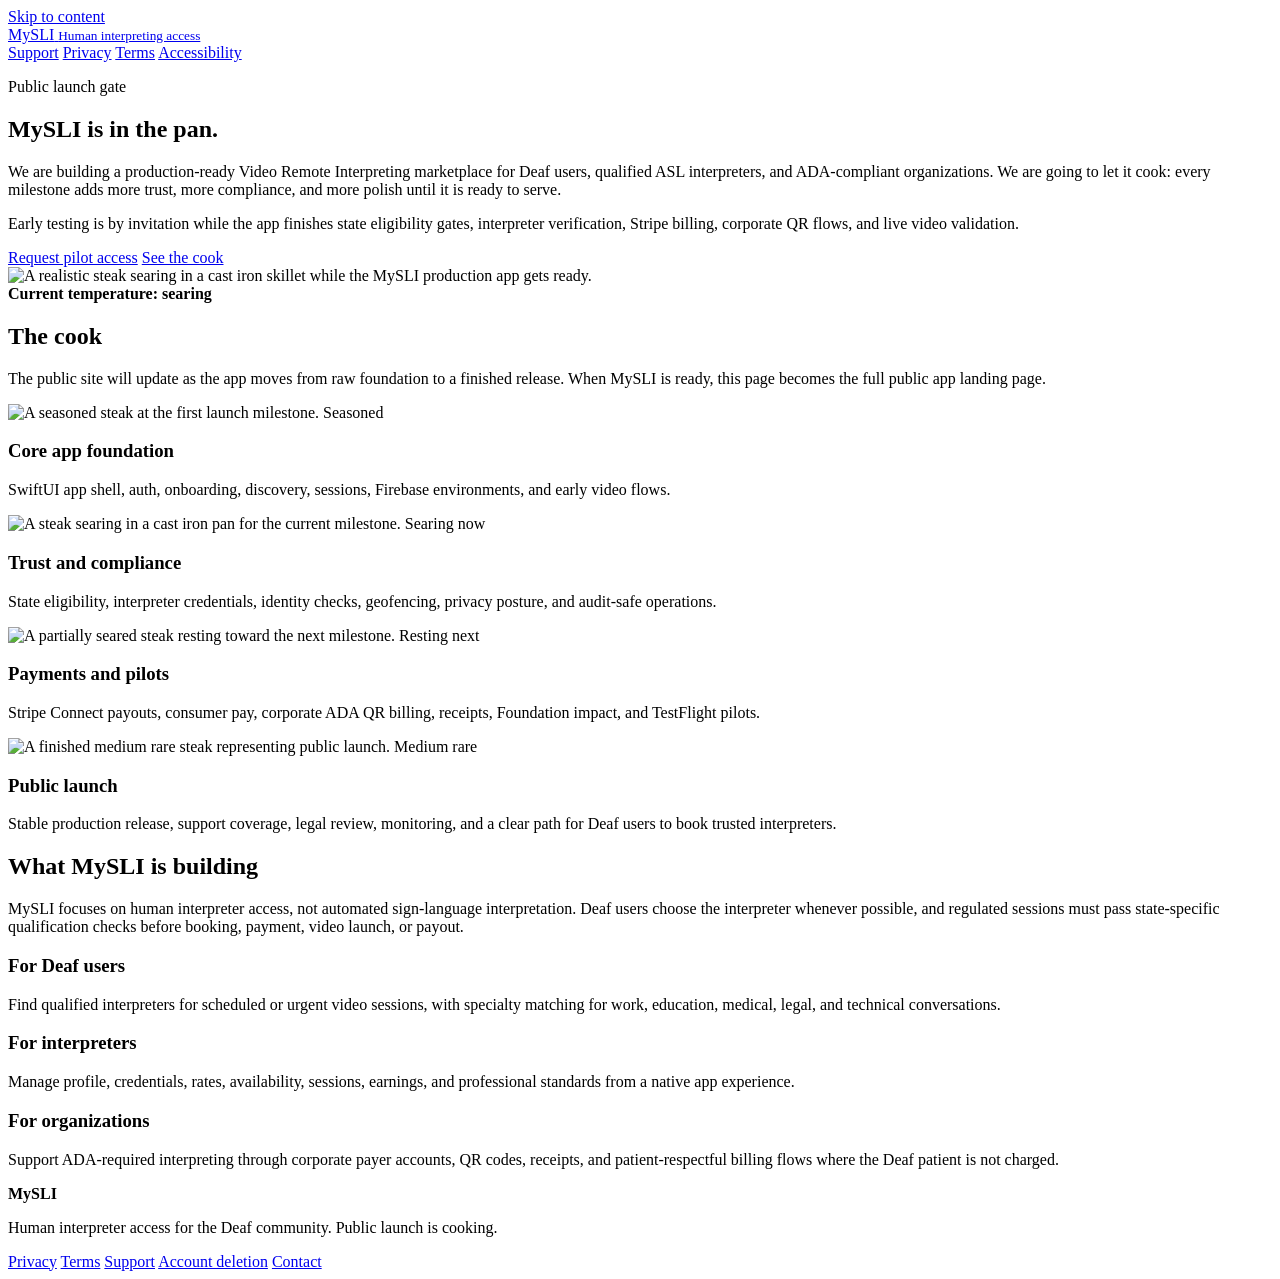
==== public/index.html @ e03c1382 "Use generated steak photos for launch cook" ====
<!doctype html>
<html lang="en">
  <head>
    <meta charset="utf-8">
    <meta name="viewport" content="width=device-width, initial-scale=1">
    <title>MySLI | Let it cook</title>
    <meta name="description" content="MySLI is a human sign language interpreting app for Deaf users, interpreters, and ADA-focused organizations. Public launch is cooking.">
    <meta property="og:title" content="MySLI | Let it cook">
    <meta property="og:description" content="The MySLI production app is cooking toward public launch. Follow the milestones as we prepare human interpreter access, corporate ADA billing, and foundation impact.">
    <meta property="og:image" content="https://mysli.network/assets/steak-stage-searing.jpg">
    <meta property="og:url" content="https://mysli.network/">
    <link rel="icon" href="/favicon.ico" sizes="any">
    <link rel="stylesheet" href="/styles.css">
  </head>
  <body>
    <a class="skip-link" href="#main">Skip to content</a>
    <header class="site-header">
      <a class="brand" href="/" aria-label="MySLI home">
        <span>MySLI</span>
        <small>Human interpreting access</small>
      </a>
      <nav class="site-nav" aria-label="Primary navigation">
        <a href="/support/">Support</a>
        <a href="/privacy/">Privacy</a>
        <a href="/terms/">Terms</a>
        <a href="/accessibility/">Accessibility</a>
      </nav>
    </header>

    <main id="main">
      <section class="hero" aria-labelledby="hero-title">
        <div>
          <p class="eyebrow">Public launch gate</p>
          <h1 id="hero-title">MySLI is in the pan.</h1>
          <p class="hero-copy">
            We are building a production-ready Video Remote Interpreting marketplace for Deaf users, qualified ASL interpreters, and ADA-compliant organizations. We are going to let it cook: every milestone adds more trust, more compliance, and more polish until it is ready to serve.
          </p>
          <p class="hero-copy">
            Early testing is by invitation while the app finishes state eligibility gates, interpreter verification, Stripe billing, corporate QR flows, and live video validation.
          </p>
          <div class="hero-actions" aria-label="Launch actions">
            <a class="button" href="mailto:support@mysli.network?subject=MySLI%20pilot%20interest">Request pilot access</a>
            <a class="button secondary" href="#cook">See the cook</a>
          </div>
        </div>
        <div class="hero-media" aria-label="MySLI launch progress visual">
          <div class="hero-image">
            <img src="/assets/steak-stage-searing.jpg" alt="A realistic steak searing in a cast iron skillet while the MySLI production app gets ready.">
          </div>
          <div class="temperature" aria-labelledby="temperature-title">
            <strong id="temperature-title">Current temperature: searing</strong>
            <div class="meter" aria-label="Launch progress, 42 percent ready">
              <span></span>
            </div>
          </div>
        </div>
      </section>

      <section class="milestones" id="cook" aria-labelledby="cook-title">
        <div class="section-inner">
          <h2 class="section-title" id="cook-title">The cook</h2>
          <p class="section-copy">
            The public site will update as the app moves from raw foundation to a finished release. When MySLI is ready, this page becomes the full public app landing page.
          </p>
          <div class="milestone-grid">
            <article class="card">
              <img class="card-photo" src="/assets/steak-stage-seasoned.jpg" alt="A seasoned steak at the first launch milestone.">
              <span class="status done">Seasoned</span>
              <h3>Core app foundation</h3>
              <p>SwiftUI app shell, auth, onboarding, discovery, sessions, Firebase environments, and early video flows.</p>
            </article>
            <article class="card">
              <img class="card-photo" src="/assets/steak-stage-searing.jpg" alt="A steak searing in a cast iron pan for the current milestone.">
              <span class="status now">Searing now</span>
              <h3>Trust and compliance</h3>
              <p>State eligibility, interpreter credentials, identity checks, geofencing, privacy posture, and audit-safe operations.</p>
            </article>
            <article class="card">
              <img class="card-photo" src="/assets/steak-stage-resting.jpg" alt="A partially seared steak resting toward the next milestone.">
              <span class="status next">Resting next</span>
              <h3>Payments and pilots</h3>
              <p>Stripe Connect payouts, consumer pay, corporate ADA QR billing, receipts, Foundation impact, and TestFlight pilots.</p>
            </article>
            <article class="card">
              <img class="card-photo" src="/assets/steak-stage-medium-rare.jpg" alt="A finished medium rare steak representing public launch.">
              <span class="status next">Medium rare</span>
              <h3>Public launch</h3>
              <p>Stable production release, support coverage, legal review, monitoring, and a clear path for Deaf users to book trusted interpreters.</p>
            </article>
          </div>
        </div>
      </section>

      <section class="info-band" aria-labelledby="what-title">
        <div class="section-inner">
          <h2 class="section-title" id="what-title">What MySLI is building</h2>
          <p class="section-copy">
            MySLI focuses on human interpreter access, not automated sign-language interpretation. Deaf users choose the interpreter whenever possible, and regulated sessions must pass state-specific qualification checks before booking, payment, video launch, or payout.
          </p>
          <div class="info-grid">
            <article class="card">
              <h3>For Deaf users</h3>
              <p>Find qualified interpreters for scheduled or urgent video sessions, with specialty matching for work, education, medical, legal, and technical conversations.</p>
            </article>
            <article class="card">
              <h3>For interpreters</h3>
              <p>Manage profile, credentials, rates, availability, sessions, earnings, and professional standards from a native app experience.</p>
            </article>
            <article class="card">
              <h3>For organizations</h3>
              <p>Support ADA-required interpreting through corporate payer accounts, QR codes, receipts, and patient-respectful billing flows where the Deaf patient is not charged.</p>
            </article>
          </div>
        </div>
      </section>
    </main>

    <footer class="site-footer">
      <div class="footer-grid">
        <div>
          <strong>MySLI</strong>
          <p>Human interpreter access for the Deaf community. Public launch is cooking.</p>
        </div>
        <nav class="footer-links" aria-label="Footer navigation">
          <a href="/privacy/">Privacy</a>
          <a href="/terms/">Terms</a>
          <a href="/support/">Support</a>
          <a href="/account-deletion/">Account deletion</a>
          <a href="/contact/">Contact</a>
        </nav>
      </div>
    </footer>
  </body>
</html>
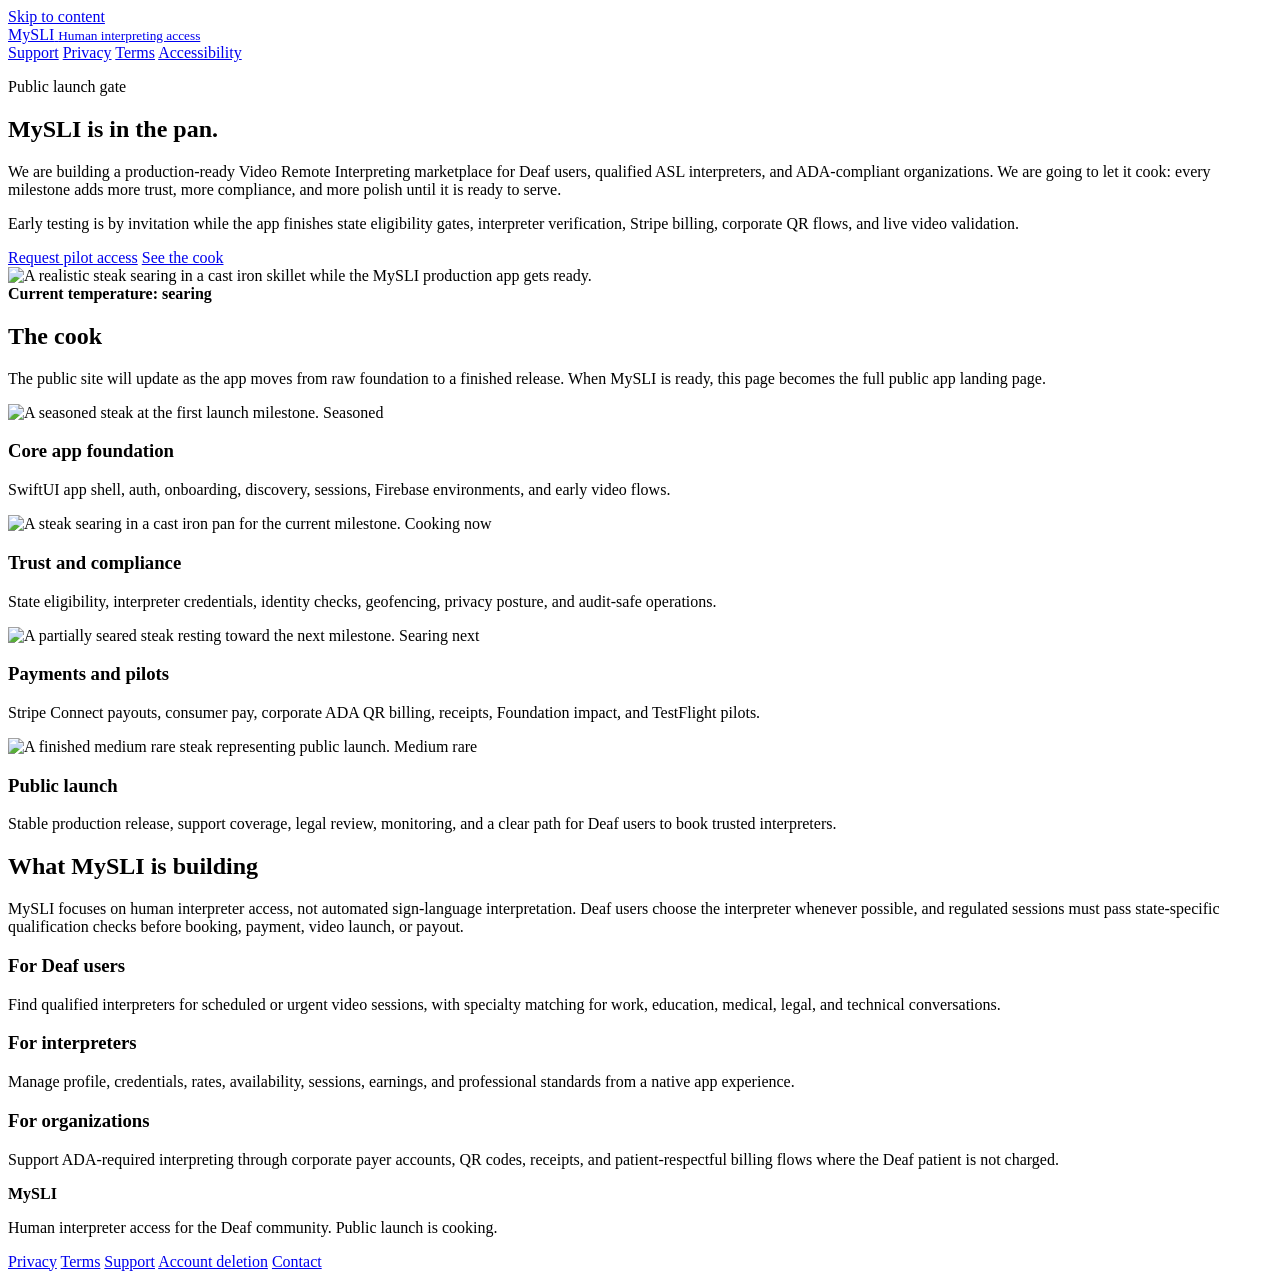
==== commit 163e32fc: "Update launch cook stage labels" ====
--- a/public/index.html
+++ b/public/index.html
@@ -71,13 +71,13 @@
             </article>
             <article class="card">
               <img class="card-photo" src="/assets/steak-stage-searing.jpg" alt="A steak searing in a cast iron pan for the current milestone.">
-              <span class="status now">Searing now</span>
+              <span class="status now">Cooking now</span>
               <h3>Trust and compliance</h3>
               <p>State eligibility, interpreter credentials, identity checks, geofencing, privacy posture, and audit-safe operations.</p>
             </article>
             <article class="card">
               <img class="card-photo" src="/assets/steak-stage-resting.jpg" alt="A partially seared steak resting toward the next milestone.">
-              <span class="status next">Resting next</span>
+              <span class="status next">Searing next</span>
               <h3>Payments and pilots</h3>
               <p>Stripe Connect payouts, consumer pay, corporate ADA QR billing, receipts, Foundation impact, and TestFlight pilots.</p>
             </article>
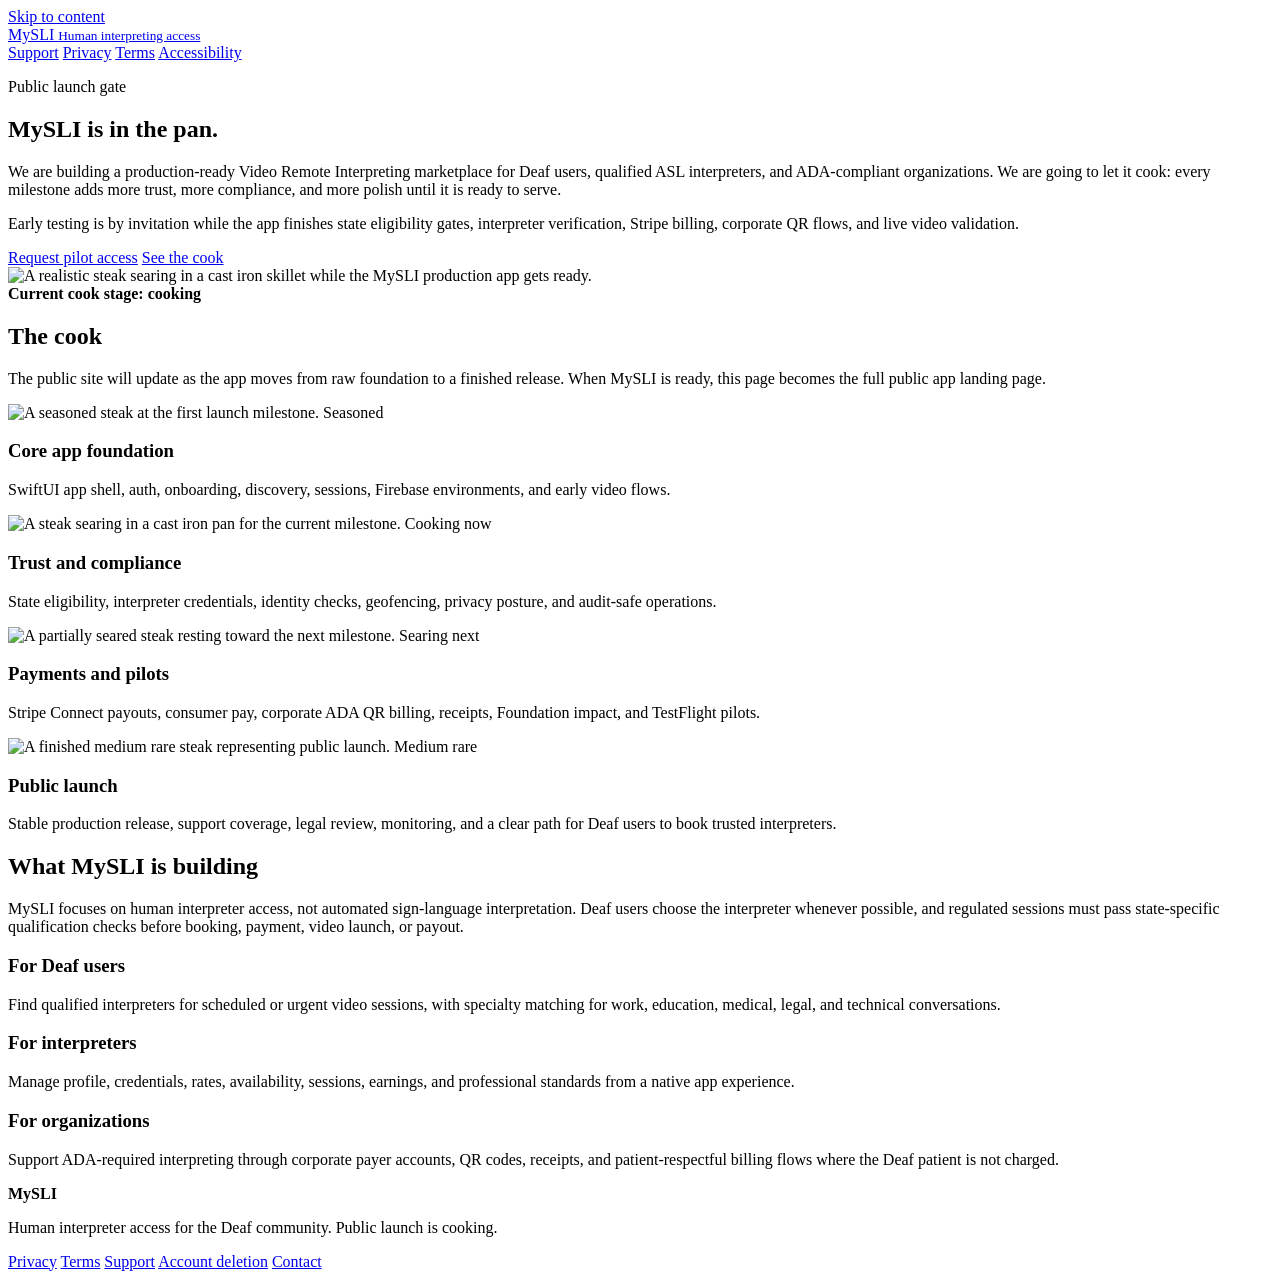
==== commit dde32137: "Rename launch cook progress label" ====
--- a/public/index.html
+++ b/public/index.html
@@ -47,9 +47,9 @@
           <div class="hero-image">
             <img src="/assets/steak-stage-searing.jpg" alt="A realistic steak searing in a cast iron skillet while the MySLI production app gets ready.">
           </div>
-          <div class="temperature" aria-labelledby="temperature-title">
-            <strong id="temperature-title">Current temperature: searing</strong>
-            <div class="meter" aria-label="Launch progress, 42 percent ready">
+          <div class="cook-progress" aria-labelledby="cook-progress-title">
+            <strong id="cook-progress-title">Current cook stage: cooking</strong>
+            <div class="meter" aria-label="Launch cook progress, 42 percent ready">
               <span></span>
             </div>
           </div>
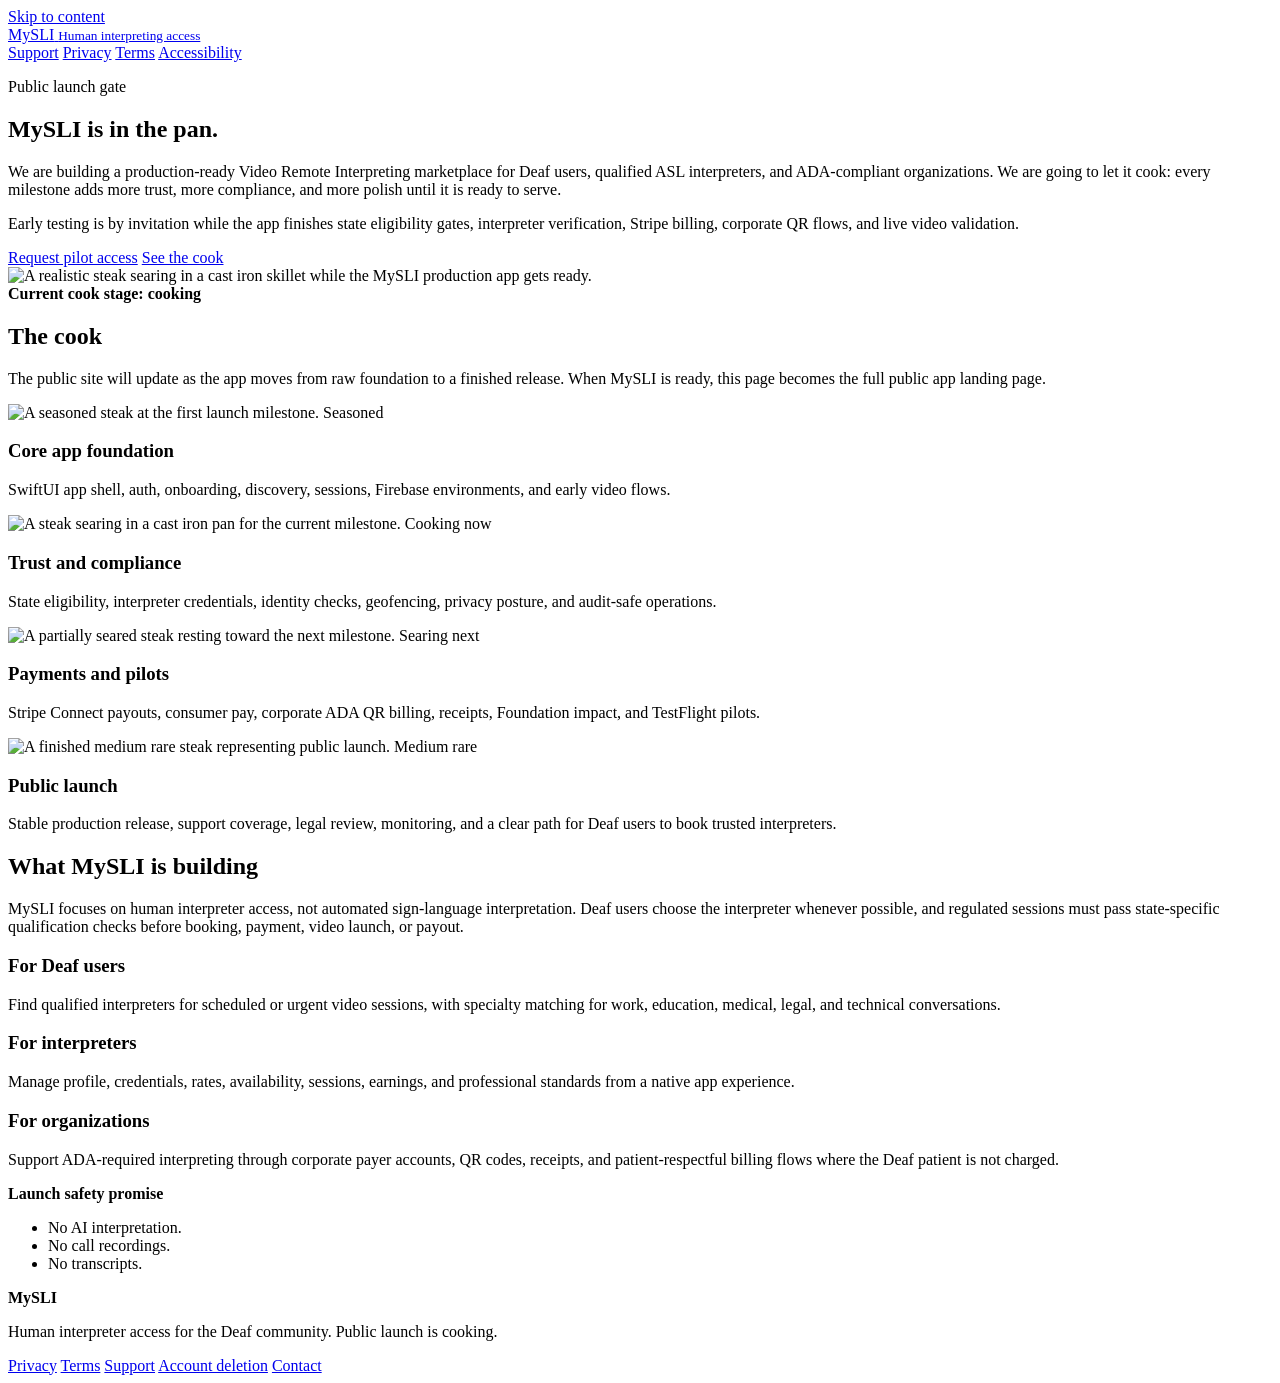
==== commit d03eb078: "Restore launch safety messaging" ====
--- a/public/index.html
+++ b/public/index.html
@@ -111,6 +111,14 @@
               <p>Support ADA-required interpreting through corporate payer accounts, QR codes, receipts, and patient-respectful billing flows where the Deaf patient is not charged.</p>
             </article>
           </div>
+          <div class="safety-promise" aria-label="Launch safety promise">
+            <strong>Launch safety promise</strong>
+            <ul>
+              <li>No AI interpretation.</li>
+              <li>No call recordings.</li>
+              <li>No transcripts.</li>
+            </ul>
+          </div>
         </div>
       </section>
     </main>
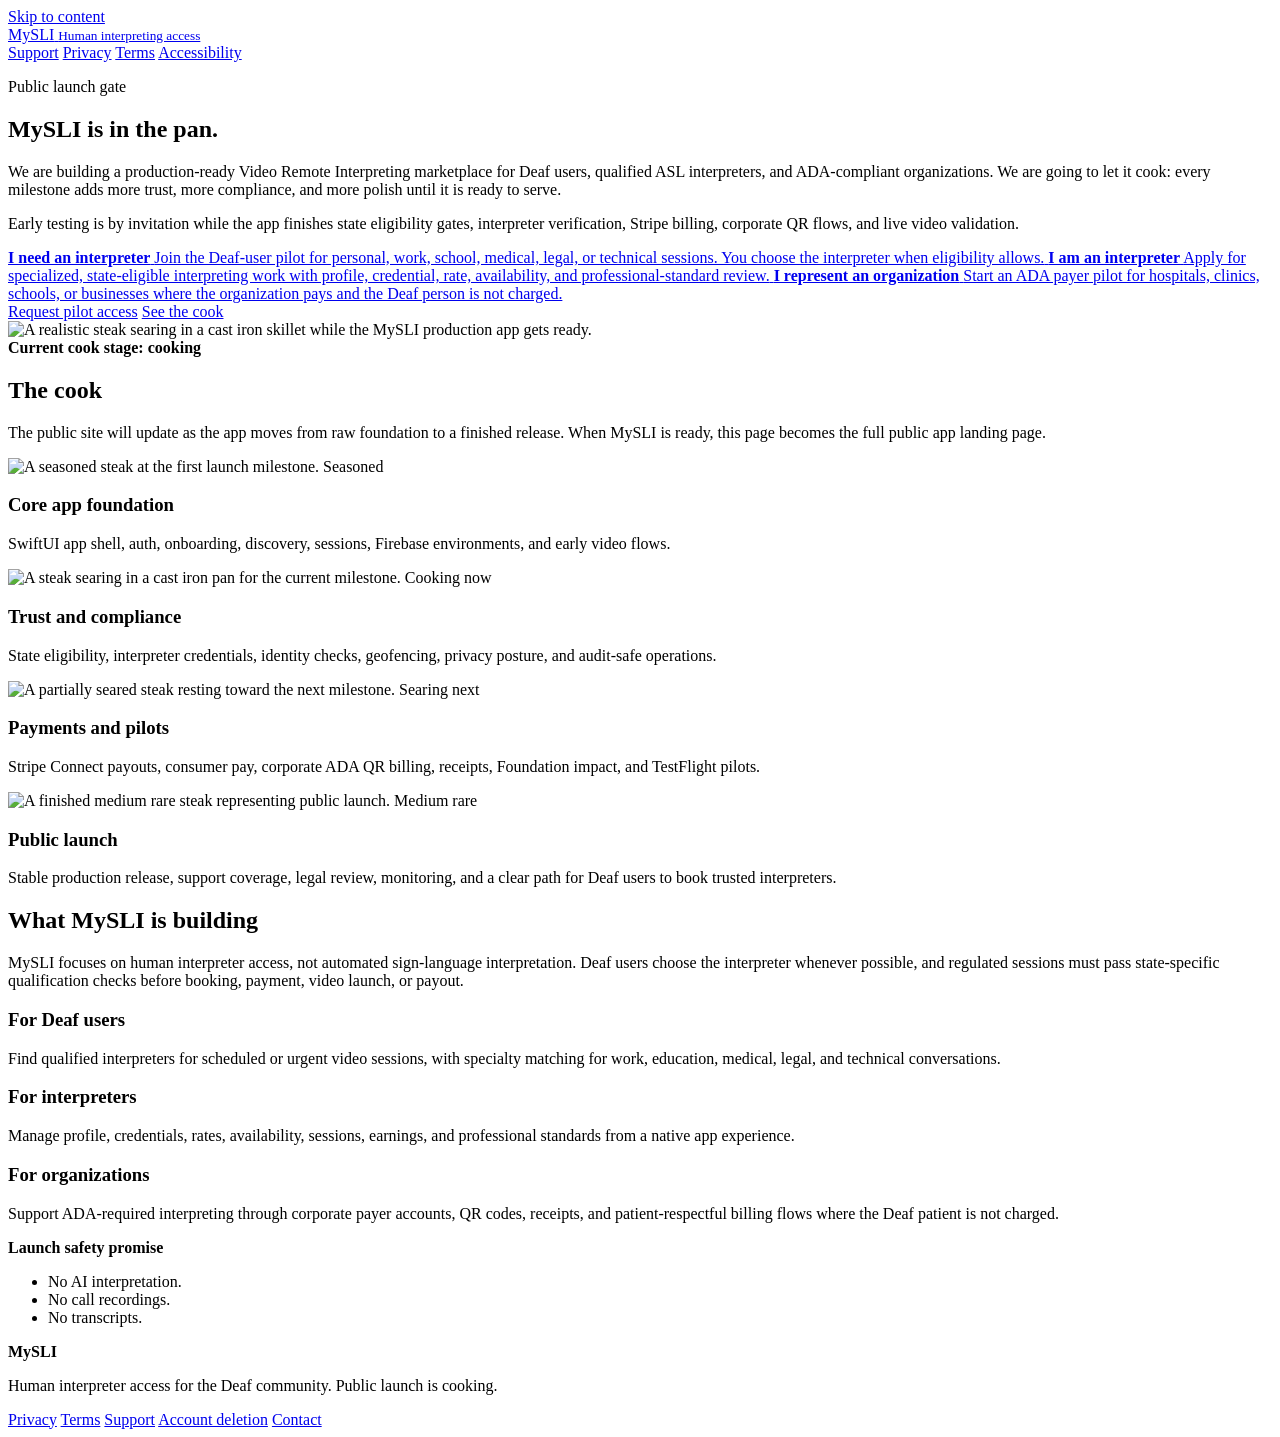
==== commit 46737ba5: "Add role based early access CTAs" ====
--- a/public/index.html
+++ b/public/index.html
@@ -38,6 +38,20 @@
           <p class="hero-copy">
             Early testing is by invitation while the app finishes state eligibility gates, interpreter verification, Stripe billing, corporate QR flows, and live video validation.
           </p>
+          <div class="role-cta-grid" aria-label="Early access paths">
+            <a class="role-cta" href="mailto:support@mysli.network?subject=I%20need%20a%20MySLI%20interpreter&body=Role%3A%20Deaf%20user%0AState%3A%20%0ASession%20need%3A%20%0APreferred%20timing%3A%20">
+              <strong>I need an interpreter</strong>
+              <span>Join the Deaf-user pilot for personal, work, school, medical, legal, or technical sessions. You choose the interpreter when eligibility allows.</span>
+            </a>
+            <a class="role-cta" href="mailto:credentials@mysli.network?subject=Interpreter%20pilot%20application&body=Role%3A%20Interpreter%0AState%20licenses%2Fregistrations%3A%20%0ASpecialties%3A%20%0ARID%20certification%20status%3A%20">
+              <strong>I am an interpreter</strong>
+              <span>Apply for specialized, state-eligible interpreting work with profile, credential, rate, availability, and professional-standard review.</span>
+            </a>
+            <a class="role-cta" href="mailto:support@mysli.network?subject=Corporate%20ADA%20pilot%20interest&body=Organization%3A%20%0AState%28s%29%3A%20%0ADepartments%2Flocations%3A%20%0AExpected%20monthly%20sessions%3A%20">
+              <strong>I represent an organization</strong>
+              <span>Start an ADA payer pilot for hospitals, clinics, schools, or businesses where the organization pays and the Deaf person is not charged.</span>
+            </a>
+          </div>
           <div class="hero-actions" aria-label="Launch actions">
             <a class="button" href="mailto:support@mysli.network?subject=MySLI%20pilot%20interest">Request pilot access</a>
             <a class="button secondary" href="#cook">See the cook</a>
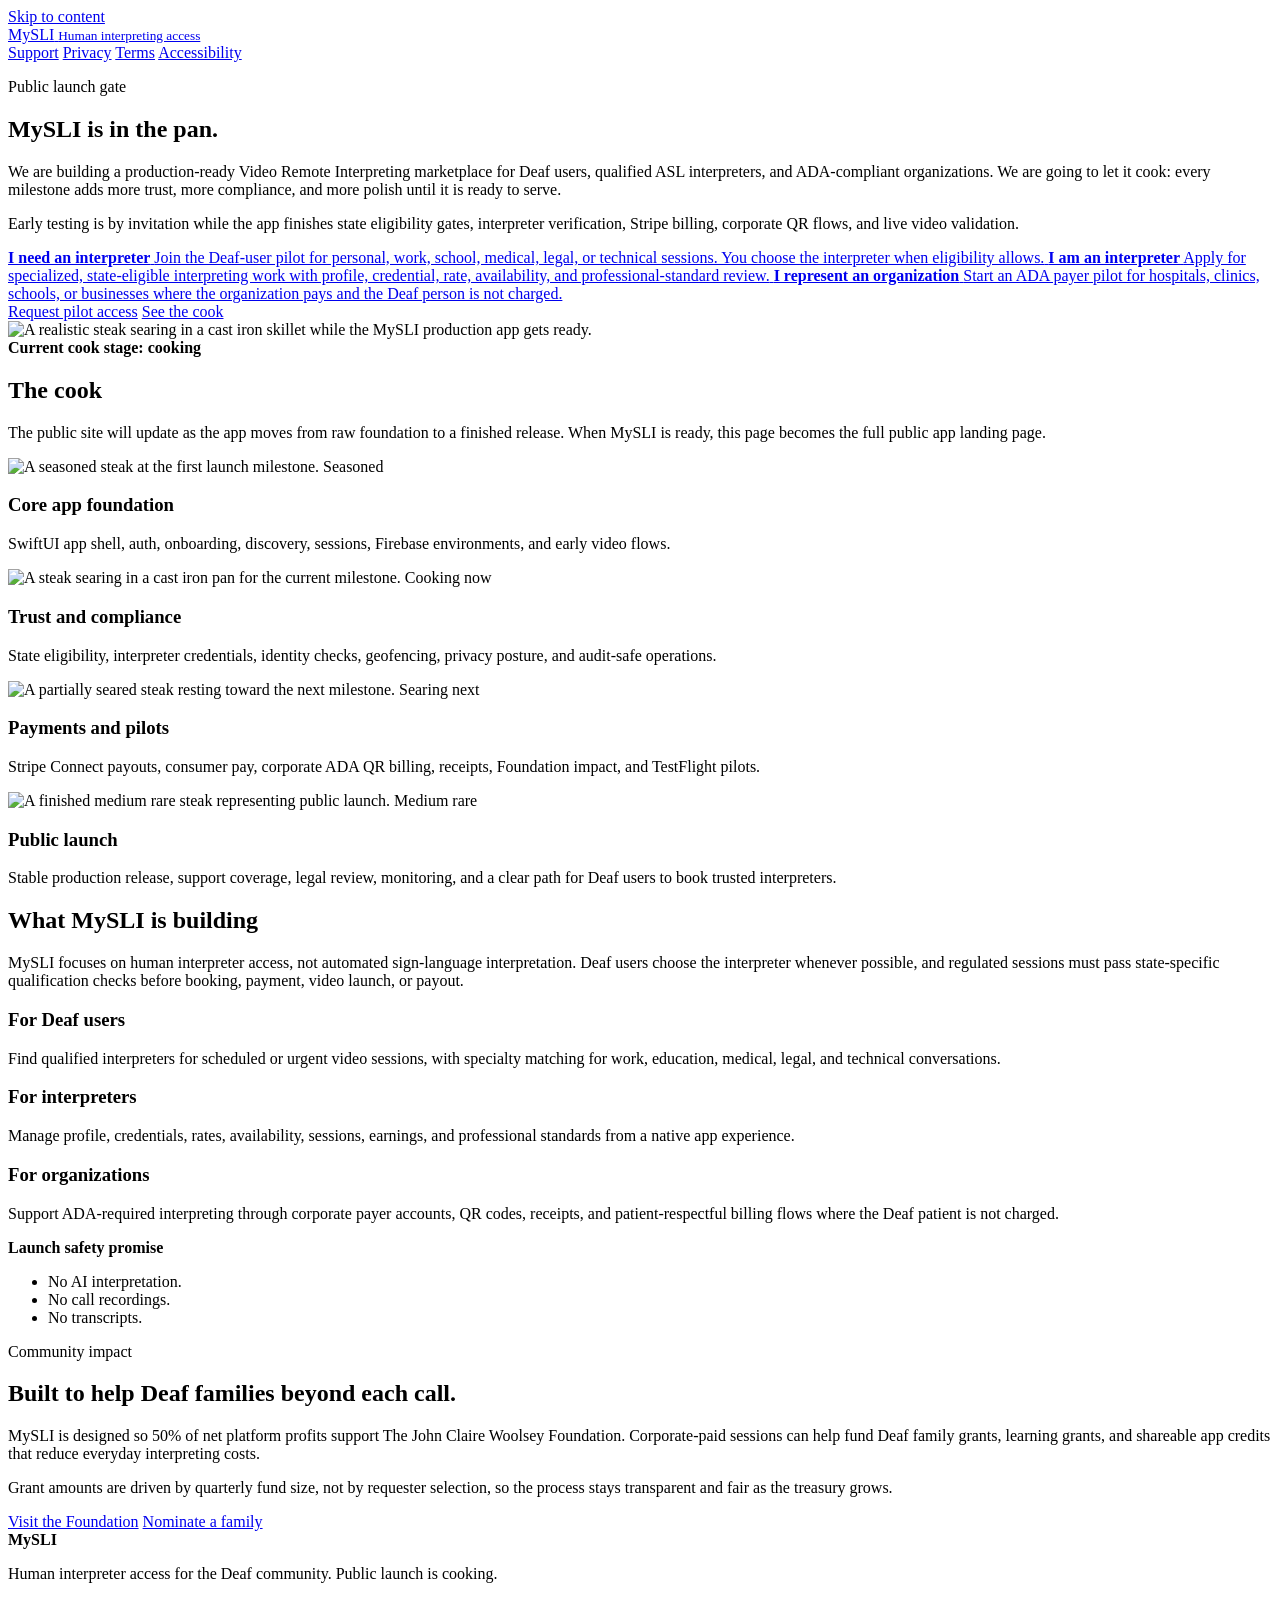
==== commit ce2dcfea: "Add Foundation impact module" ====
--- a/public/index.html
+++ b/public/index.html
@@ -135,6 +135,25 @@
           </div>
         </div>
       </section>
+
+      <section class="foundation-band" aria-labelledby="foundation-title">
+        <div class="section-inner foundation-panel">
+          <div>
+            <p class="eyebrow">Community impact</p>
+            <h2 class="section-title" id="foundation-title">Built to help Deaf families beyond each call.</h2>
+            <p class="section-copy">
+              MySLI is designed so 50% of net platform profits support The John Claire Woolsey Foundation. Corporate-paid sessions can help fund Deaf family grants, learning grants, and shareable app credits that reduce everyday interpreting costs.
+            </p>
+            <p class="section-copy compact-copy">
+              Grant amounts are driven by quarterly fund size, not by requester selection, so the process stays transparent and fair as the treasury grows.
+            </p>
+          </div>
+          <div class="foundation-actions">
+            <a class="button" href="https://johnwoolseyfoundation.org/">Visit the Foundation</a>
+            <a class="button secondary" href="https://johnwoolseyfoundation.org/nominate">Nominate a family</a>
+          </div>
+        </div>
+      </section>
     </main>
 
     <footer class="site-footer">
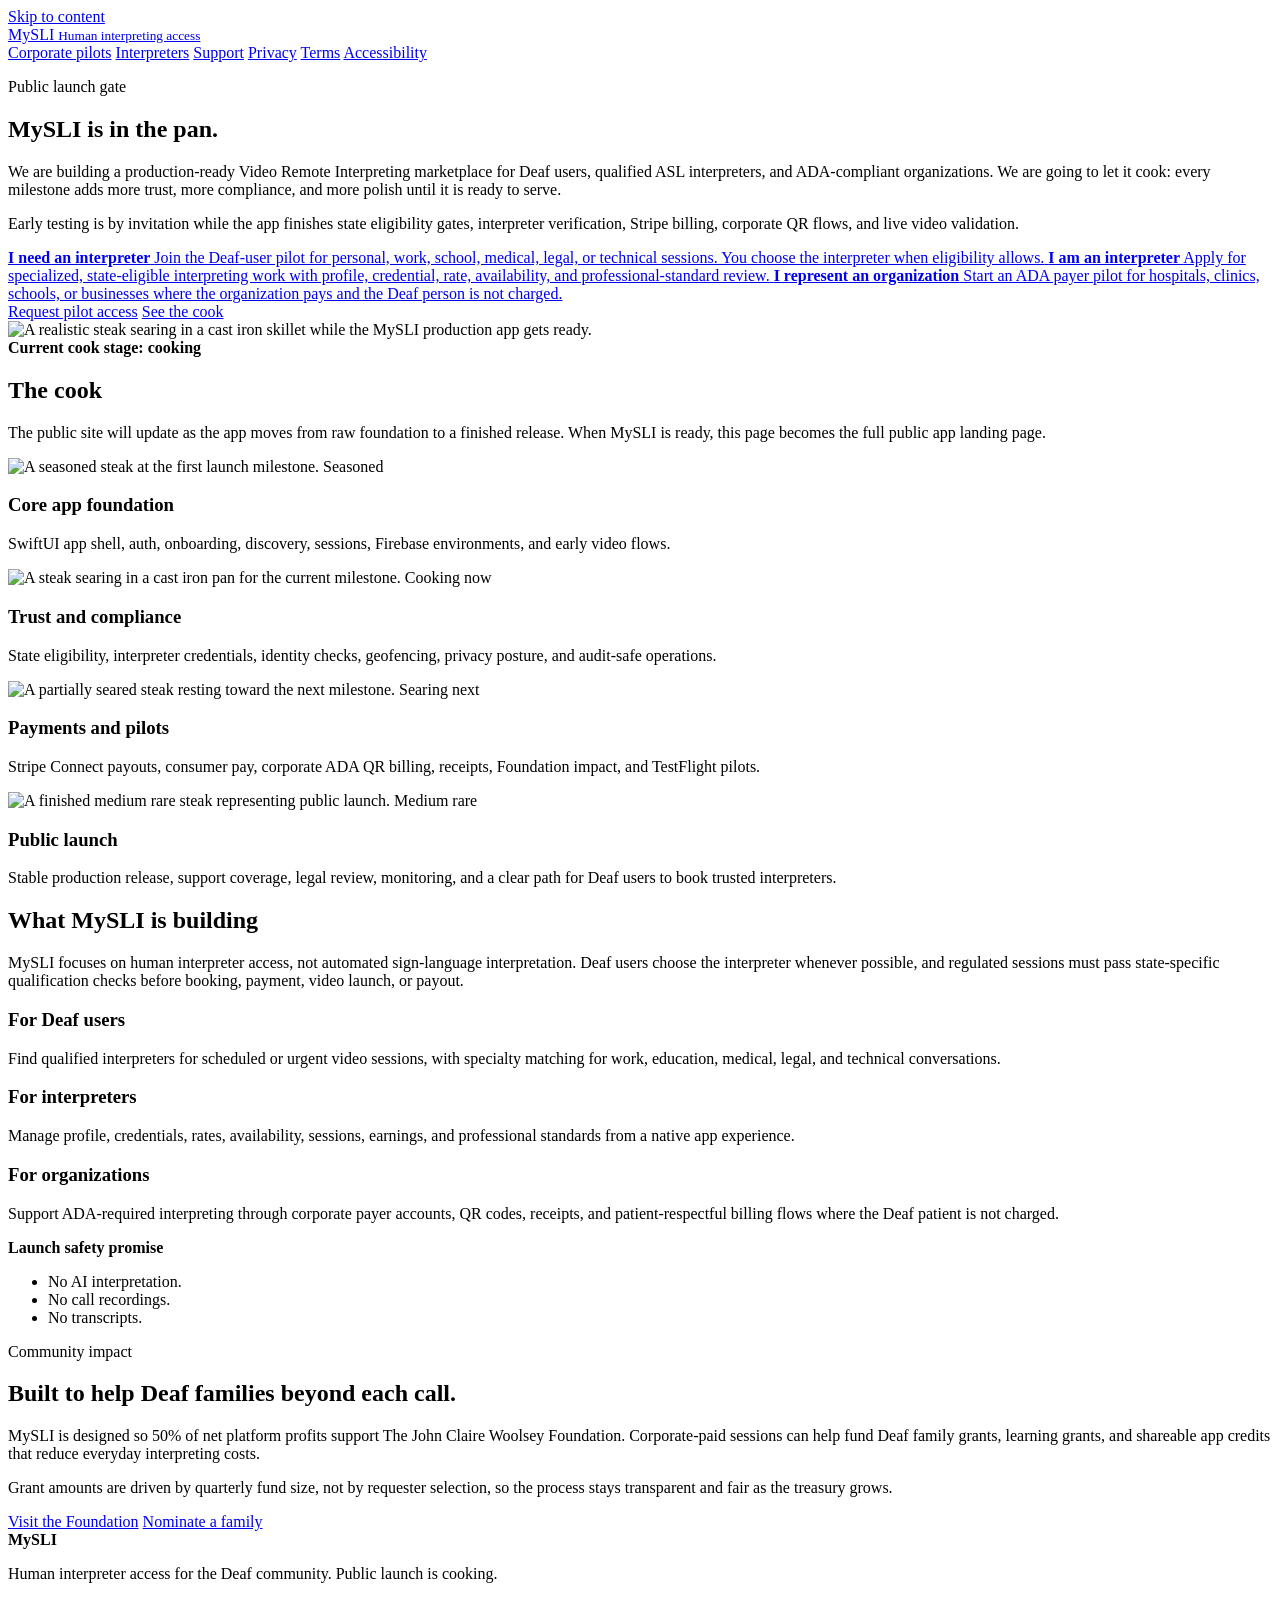
==== commit 3a065a86: "Add corporate and interpreter launch pages" ====
--- a/public/index.html
+++ b/public/index.html
@@ -20,6 +20,8 @@
         <small>Human interpreting access</small>
       </a>
       <nav class="site-nav" aria-label="Primary navigation">
+        <a href="/corporate-pilot/">Corporate pilots</a>
+        <a href="/interpreters/">Interpreters</a>
         <a href="/support/">Support</a>
         <a href="/privacy/">Privacy</a>
         <a href="/terms/">Terms</a>
@@ -39,21 +41,21 @@
             Early testing is by invitation while the app finishes state eligibility gates, interpreter verification, Stripe billing, corporate QR flows, and live video validation.
           </p>
           <div class="role-cta-grid" aria-label="Early access paths">
-            <a class="role-cta" href="mailto:support@mysli.network?subject=I%20need%20a%20MySLI%20interpreter&body=Role%3A%20Deaf%20user%0AState%3A%20%0ASession%20need%3A%20%0APreferred%20timing%3A%20">
+            <a class="role-cta" href="/early-access/?role=deafUser">
               <strong>I need an interpreter</strong>
               <span>Join the Deaf-user pilot for personal, work, school, medical, legal, or technical sessions. You choose the interpreter when eligibility allows.</span>
             </a>
-            <a class="role-cta" href="mailto:credentials@mysli.network?subject=Interpreter%20pilot%20application&body=Role%3A%20Interpreter%0AState%20licenses%2Fregistrations%3A%20%0ASpecialties%3A%20%0ARID%20certification%20status%3A%20">
+            <a class="role-cta" href="/interpreters/">
               <strong>I am an interpreter</strong>
               <span>Apply for specialized, state-eligible interpreting work with profile, credential, rate, availability, and professional-standard review.</span>
             </a>
-            <a class="role-cta" href="mailto:support@mysli.network?subject=Corporate%20ADA%20pilot%20interest&body=Organization%3A%20%0AState%28s%29%3A%20%0ADepartments%2Flocations%3A%20%0AExpected%20monthly%20sessions%3A%20">
+            <a class="role-cta" href="/corporate-pilot/">
               <strong>I represent an organization</strong>
               <span>Start an ADA payer pilot for hospitals, clinics, schools, or businesses where the organization pays and the Deaf person is not charged.</span>
             </a>
           </div>
           <div class="hero-actions" aria-label="Launch actions">
-            <a class="button" href="mailto:support@mysli.network?subject=MySLI%20pilot%20interest">Request pilot access</a>
+            <a class="button" href="/early-access/">Request pilot access</a>
             <a class="button secondary" href="#cook">See the cook</a>
           </div>
         </div>
